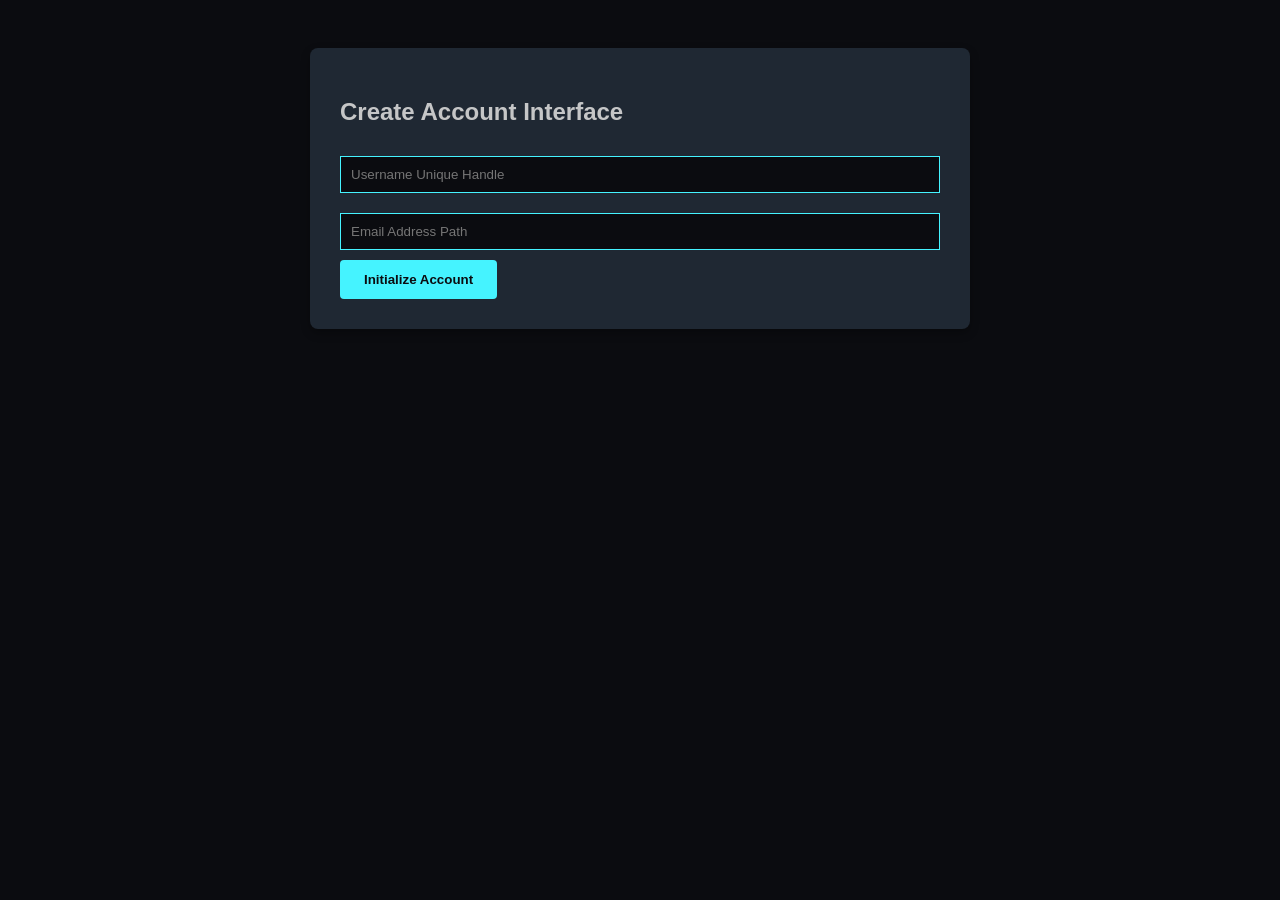
==== templates/index.html @ 7a2191dd "Initial commit: Added interactive UI and payment simulation views)" ====
<!DOCTYPE html>
<html lang="en">
<head>
    <meta charset="UTF-8">
    <title>Interactive Platform Ecosystem</title>
    <style>
        body { font-family: 'Segoe UI', Arial, sans-serif; background: #0b0c10; color: #c5c6c7; padding: 40px; }
        .card { background: #1f2833; border-radius: 8px; padding: 30px; max-width: 600px; margin: 0 auto; box-shadow: 0 4px 10px rgba(0,0,0,0.3); }
        .hidden { display: none; }
        .btn { background: #45f3ff; color: #0b0c10; border: none; padding: 12px 24px; font-weight: bold; border-radius: 4px; cursor: pointer; }
        .btn:hover { background: #1f2833; color: #45f3ff; border: 1px solid #45f3ff; }
        .input-field { width: 100%; padding: 10px; margin: 10px 0; background: #0b0c10; border: 1px solid #45f3ff; color: #fff; box-sizing: border-box; }
        .option-group { display: flex; justify-content: space-between; margin: 15px 0; }
    </style>
</head>
<body>

<div class="card" id="app-container">
    <!-- View Phase 1: Registration -->
    <div id="step-registration">
        <h2>Create Account Interface</h2>
        <input type="text" id="username" class="input-field" placeholder="Username Unique Handle">
        <input type="email" id="email" class="input-field" placeholder="Email Address Path">
        <button class="btn" onclick="submitRegistration()">Initialize Account</button>
    </div>

    <!-- View Phase 2: Premium Gateway Access Fee -->
    <div id="step-payment" class="hidden">
        <h2>Premium Platform Activation</h2>
        <p>Dynamic access tier fee evaluated relative to present regional profile demand matrix.</p>
        <p><strong>Required Entry Token: <span id="dynamic-fee">€35</span></strong></p>
        <button class="btn" onclick="executeMockPayment()">Authorize Fee Processing Token</button>
    </div>

    <!-- View Phase 3: Personality Matrix Engine -->
    <div id="step-questionnaire" class="hidden">
        <h2>Compatibility Assessment Array</h2>
        <div id="question-payload"></div>
        <button class="btn" onclick="submitAnswers()">Analyze Architecture Metrics</button>
    </div>
</div>

<script>
    let sessionUser = { id: null, paid: false };
    
    // Simulate current demand calculations between 30 and 50 Euro
    const computedFee = Math.floor(Math.random() * (50 - 30 + 1)) + 30;
    document.getElementById('dynamic-fee').innerText = `€${computedFee}`;

    async function postData(url = '', data = {}) {
        const response = await fetch(url, {
            method: 'POST',
            headers: { 'Content-Type': 'application/json' },
            body: JSON.stringify(data)
        });
        return response.json();
    }

    function submitRegistration() {
        const username = document.getElementById('username').value;
        const email = document.getElementById('email').value;
        
        postData('/api/register', { username, email }).then(res => {
            if(res.user_id) {
                sessionUser.id = res.user_id;
                document.getElementById('step-registration').classList.add('hidden');
                document.getElementById('step-payment').classList.remove('hidden');
            }
        });
    }

    function executeMockPayment() {
        postData('/api/payment', { user_id: sessionUser.id, fee: computedFee }).then(res => {
            if(res.access) {
                sessionUser.paid = true;
                loadQuestionnaire();
            }
        });
    }

    function loadQuestionnaire() {
        fetch(`/api/questions?user_id=${sessionUser.id}`)
            .then(res => res.json())
            .then(data => {
                if(data.questions) {
                    document.getElementById('step-payment').classList.add('hidden');
                    const container = document.getElementById('question-payload');
                    container.innerHTML = '';
                    
                    data.questions.forEach((q) => {
                        container.innerHTML += `
                            <div style="margin-bottom:20px;">
                                <p><strong>[${q.category}]</strong> ${q.text}</p>
                                <div class="option-group">
                                    <label><input type="radio" name="q_${q.id}" value="1"> Strongly Disagree</label>
                                    <label><input type="radio" name="q_${q.id}" value="3" checked> Neutral</label>
                                    <label><input type="radio" name="q_${q.id}" value="5"> Strongly Agree</label>
                                </div>
                            </div><hr style="border-color:#1f2833;">`;
                    });
                    document.getElementById('step-questionnaire').classList.remove('hidden');
                }
            });
    }

    function submitAnswers() {
        alert("Personality profile matrix captured into core data store backend.");
    }
</script>
</body>
  </html>
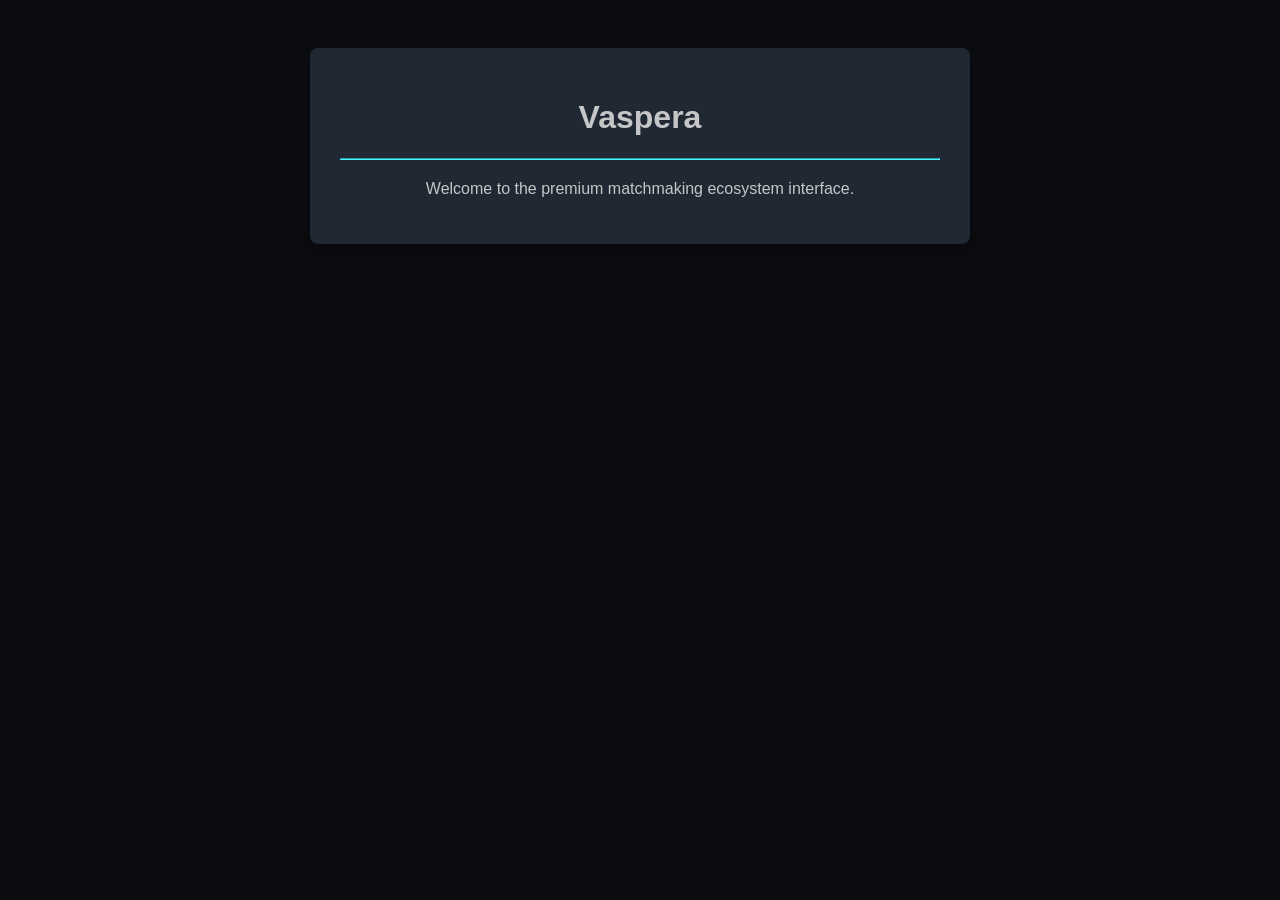
==== commit 0b9d315a: "Create index.html" ====
--- a/templates/index.html
+++ b/templates/index.html
@@ -2,111 +2,85 @@
 <html lang="en">
 <head>
     <meta charset="UTF-8">
-    <title>Interactive Platform Ecosystem</title>
+    <meta name="viewport" content="width=device-width, initial-scale=1.0">
+    <link rel="manifest" href="/manifest.json">
+    <meta name="theme-color" content="#45f3ff">
+    <title>Vaspera</title>
     <style>
-        body { font-family: 'Segoe UI', Arial, sans-serif; background: #0b0c10; color: #c5c6c7; padding: 40px; }
+        body { font-family: 'Segoe UI', Arial, sans-serif; background: #0b0c10; color: #c5c6c7; padding: 40px; text-align: center; }
         .card { background: #1f2833; border-radius: 8px; padding: 30px; max-width: 600px; margin: 0 auto; box-shadow: 0 4px 10px rgba(0,0,0,0.3); }
         .hidden { display: none; }
-        .btn { background: #45f3ff; color: #0b0c10; border: none; padding: 12px 24px; font-weight: bold; border-radius: 4px; cursor: pointer; }
-        .btn:hover { background: #1f2833; color: #45f3ff; border: 1px solid #45f3ff; }
-        .input-field { width: 100%; padding: 10px; margin: 10px 0; background: #0b0c10; border: 1px solid #45f3ff; color: #fff; box-sizing: border-box; }
-        .option-group { display: flex; justify-content: space-between; margin: 15px 0; }
+        .btn { background: #45f3ff; color: #0b0c10; border: none; padding: 12px 24px; font-weight: bold; border-radius: 4px; cursor: pointer; margin-top: 15px; }
+        .tagline { color: #45f3ff; font-style: italic; font-size: 1.2rem; margin-top: 5px; transition: all 0.5s ease; }
     </style>
 </head>
 <body>
 
-<div class="card" id="app-container">
-    <!-- View Phase 1: Registration -->
-    <div id="step-registration">
-        <h2>Create Account Interface</h2>
-        <input type="text" id="username" class="input-field" placeholder="Username Unique Handle">
-        <input type="email" id="email" class="input-field" placeholder="Email Address Path">
-        <button class="btn" onclick="submitRegistration()">Initialize Account</button>
+<div class="card">
+    <h1 id="brand-title">Vaspera</h1>
+    <p id="subline" class="tagline hidden">Where Stars Align</p>
+    
+    <hr style="border-color: #45f3ff; margin: 20px 0;">
+
+    <div id="install-banner" class="hidden">
+        <p>Enhance your matchmaking experience by downloading the official standalone app container.</p>
+        <button class="btn" id="btn-install">Download Vaspera</button>
     </div>
 
-    <!-- View Phase 2: Premium Gateway Access Fee -->
-    <div id="step-payment" class="hidden">
-        <h2>Premium Platform Activation</h2>
-        <p>Dynamic access tier fee evaluated relative to present regional profile demand matrix.</p>
-        <p><strong>Required Entry Token: <span id="dynamic-fee">€35</span></strong></p>
-        <button class="btn" onclick="executeMockPayment()">Authorize Fee Processing Token</button>
-    </div>
-
-    <!-- View Phase 3: Personality Matrix Engine -->
-    <div id="step-questionnaire" class="hidden">
-        <h2>Compatibility Assessment Array</h2>
-        <div id="question-payload"></div>
-        <button class="btn" onclick="submitAnswers()">Analyze Architecture Metrics</button>
+    <div id="main-content">
+        <p>Welcome to the premium matchmaking ecosystem interface.</p>
     </div>
 </div>
 
 <script>
-    let sessionUser = { id: null, paid: false };
-    
-    // Simulate current demand calculations between 30 and 50 Euro
-    const computedFee = Math.floor(Math.random() * (50 - 30 + 1)) + 30;
-    document.getElementById('dynamic-fee').innerText = `€${computedFee}`;
+  let deferredPrompt;
+  const subline = document.getElementById('subline');
+  const installBanner = document.getElementById('install-banner');
+  const btnInstall = document.getElementById('btn-install');
 
-    async function postData(url = '', data = {}) {
-        const response = await fetch(url, {
-            method: 'POST',
-            headers: { 'Content-Type': 'application/json' },
-            body: JSON.stringify(data)
-        });
-        return response.json();
+  // Register PWA service worker tracking logic
+  if ('serviceWorker' in navigator) {
+    window.addEventListener('load', () => {
+      navigator.serviceWorker.register('/sw.js')
+        .then(reg => console.log('Worker Active'))
+        .catch(err => console.error(err));
+    });
+  }
+
+  // Detects if the platform is installable on the device browser
+  window.addEventListener('beforeinstallprompt', (e) => {
+    e.preventDefault();
+    deferredPrompt = e;
+    // Reveal download prompt menu option to user
+    installBanner.classList.remove('hidden');
+  });
+
+  // Action hook executed when user taps the Download button
+  btnInstall.addEventListener('click', async () => {
+    if (deferredPrompt) {
+      deferredPrompt.prompt();
+      // Show the subline while downloading is happening
+      subline.classList.remove('hidden'); 
+      
+      const { outcome } = await deferredPrompt.userChoice;
+      console.log(`User installation decision outcome: ${outcome}`);
+      deferredPrompt = null;
+      installBanner.classList.add('hidden');
     }
+  });
 
-    function submitRegistration() {
-        const username = document.getElementById('username').value;
-        const email = document.getElementById('email').value;
-        
-        postData('/api/register', { username, email }).then(res => {
-            if(res.user_id) {
-                sessionUser.id = res.user_id;
-                document.getElementById('step-registration').classList.add('hidden');
-                document.getElementById('step-payment').classList.remove('hidden');
-            }
-        });
-    }
+  // Global event tracker: Fires when installation completes successfully
+  window.addEventListener('appinstalled', (evt) => {
+    console.log('Vaspera was successfully added to home screen.');
+    // Keep subline permanently visible inside the running downloaded app layout
+    subline.classList.remove('hidden');
+    installBanner.classList.add('hidden');
+  });
 
-    function executeMockPayment() {
-        postData('/api/payment', { user_id: sessionUser.id, fee: computedFee }).then(res => {
-            if(res.access) {
-                sessionUser.paid = true;
-                loadQuestionnaire();
-            }
-        });
-    }
-
-    function loadQuestionnaire() {
-        fetch(`/api/questions?user_id=${sessionUser.id}`)
-            .then(res => res.json())
-            .then(data => {
-                if(data.questions) {
-                    document.getElementById('step-payment').classList.add('hidden');
-                    const container = document.getElementById('question-payload');
-                    container.innerHTML = '';
-                    
-                    data.questions.forEach((q) => {
-                        container.innerHTML += `
-                            <div style="margin-bottom:20px;">
-                                <p><strong>[${q.category}]</strong> ${q.text}</p>
-                                <div class="option-group">
-                                    <label><input type="radio" name="q_${q.id}" value="1"> Strongly Disagree</label>
-                                    <label><input type="radio" name="q_${q.id}" value="3" checked> Neutral</label>
-                                    <label><input type="radio" name="q_${q.id}" value="5"> Strongly Agree</label>
-                                </div>
-                            </div><hr style="border-color:#1f2833;">`;
-                    });
-                    document.getElementById('step-questionnaire').classList.remove('hidden');
-                }
-            });
-    }
-
-    function submitAnswers() {
-        alert("Personality profile matrix captured into core data store backend.");
-    }
+  // Check if the app is running as a downloaded standalone container app
+  if (window.matchMedia('(display-mode: standalone)').matches) {
+     subline.classList.remove('hidden');
+  }
 </script>
 </body>
-  </html>
-          
+</html>
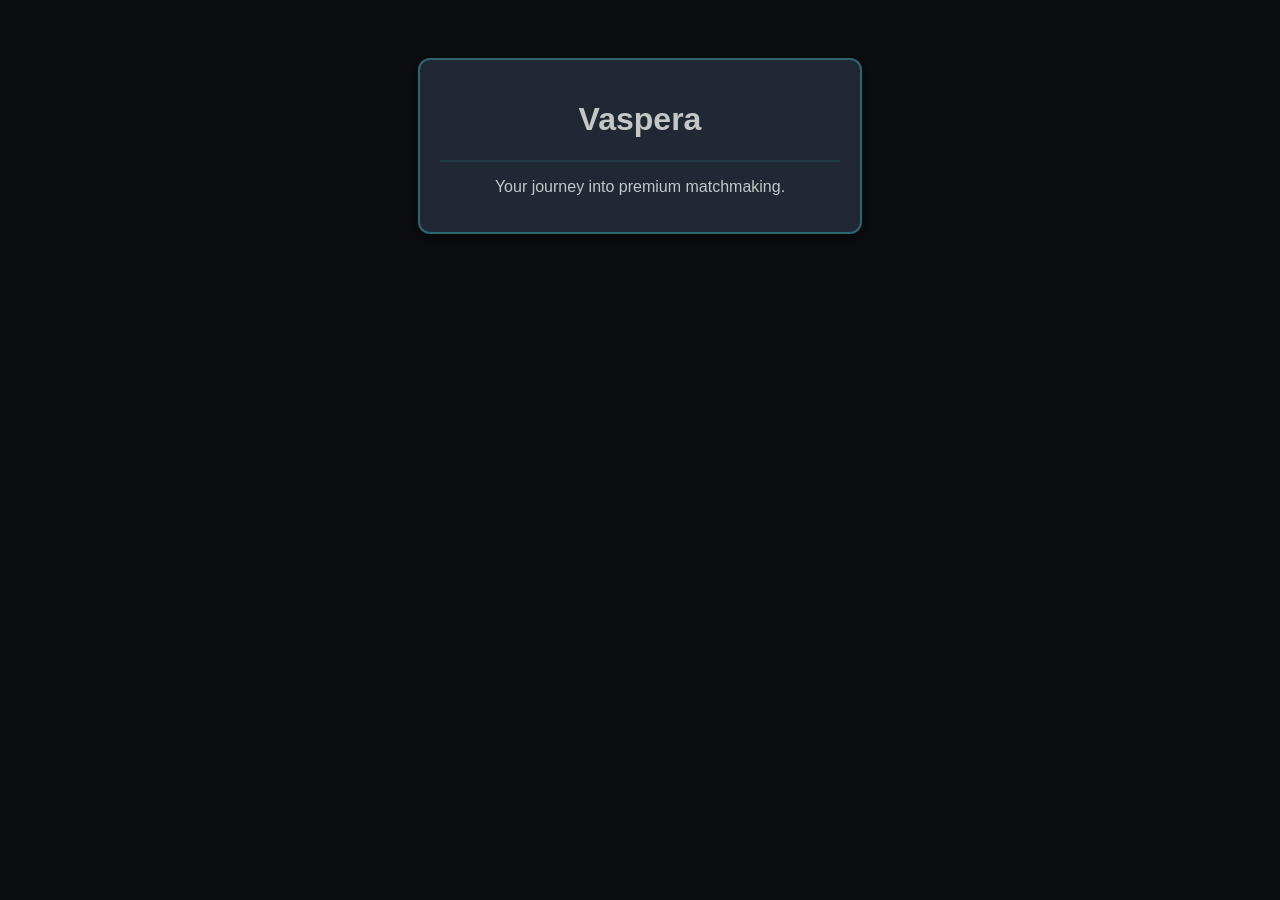
==== commit f964b2d1: "Add initial PWA HTML template for Vaspera" ====
--- a/templates/index.html
+++ b/templates/index.html
@@ -4,83 +4,76 @@
     <meta charset="UTF-8">
     <meta name="viewport" content="width=device-width, initial-scale=1.0">
     <link rel="manifest" href="/manifest.json">
-    <meta name="theme-color" content="#45f3ff">
+    <meta name="theme-color" content="#2c666e">
     <title>Vaspera</title>
     <style>
-        body { font-family: 'Segoe UI', Arial, sans-serif; background: #0b0c10; color: #c5c6c7; padding: 40px; text-align: center; }
-        .card { background: #1f2833; border-radius: 8px; padding: 30px; max-width: 600px; margin: 0 auto; box-shadow: 0 4px 10px rgba(0,0,0,0.3); }
-        .hidden { display: none; }
-        .btn { background: #45f3ff; color: #0b0c10; border: none; padding: 12px 24px; font-weight: bold; border-radius: 4px; cursor: pointer; margin-top: 15px; }
-        .tagline { color: #45f3ff; font-style: italic; font-size: 1.2rem; margin-top: 5px; transition: all 0.5s ease; }
+        body { font-family: sans-serif; background-color: #0b0c10; text-align: center; color: #c5c6c7; padding-top: 50px; }
+        .pwa-frame { border: 2px solid #2c666e; border-radius: 12px; max-width: 400px; margin: 0 auto; background: #1f2833; padding: 20px; box-shadow: 0 4px 6px rgba(0,0,0,0.3); }
+        .hidden { display: none !important; }
+        .tagline { color: #45f3ff; font-size: 1.2rem; font-style: italic; margin-top: 5px; }
+        .btn { background: #45f3ff; color: #0b0c10; border: none; padding: 12px 24px; font-weight: bold; border-radius: 5px; cursor: pointer; margin-top: 15px; }
     </style>
 </head>
 <body>
 
-<div class="card">
-    <h1 id="brand-title">Vaspera</h1>
-    <p id="subline" class="tagline hidden">Where Stars Align</p>
-    
-    <hr style="border-color: #45f3ff; margin: 20px 0;">
+    <div class="pwa-frame">
+        <h1>Vaspera</h1>
+        <p id="app-tagline" class="tagline hidden">Where Stars Align</p>
+        <hr style="border-color: #2c666e; border-style: solid; opacity: 0.3;">
+        
+        <p>Your journey into premium matchmaking.</p>
 
-    <div id="install-banner" class="hidden">
-        <p>Enhance your matchmaking experience by downloading the official standalone app container.</p>
-        <button class="btn" id="btn-install">Download Vaspera</button>
+        <div id="install-ui" class="hidden">
+            <p>Enhance your experience. Download the standalone app container.</p>
+            <button class="btn" id="btn-download">Download App</button>
+        </div>
     </div>
 
-    <div id="main-content">
-        <p>Welcome to the premium matchmaking ecosystem interface.</p>
-    </div>
-</div>
+    <script>
+        let deferredPrompt;
+        const subline = document.getElementById('app-tagline');
+        const installUi = document.getElementById('install-ui');
+        const downloadBtn = document.getElementById('btn-download');
 
-<script>
-  let deferredPrompt;
-  const subline = document.getElementById('subline');
-  const installBanner = document.getElementById('install-banner');
-  const btnInstall = document.getElementById('btn-install');
+        // --- PWA SERVICE WORKER REGISTRATION ---
+        if ('serviceWorker' in navigator) {
+            window.addEventListener('load', () => {
+                navigator.serviceWorker.register('/sw.js')
+                    .then(reg => console.log('Service Worker Registered'))
+                    .catch(err => console.error('PWA Registration Aborted:', err));
+            });
+        }
 
-  // Register PWA service worker tracking logic
-  if ('serviceWorker' in navigator) {
-    window.addEventListener('load', () => {
-      navigator.serviceWorker.register('/sw.js')
-        .then(reg => console.log('Worker Active'))
-        .catch(err => console.error(err));
-    });
-  }
+        // --- TRACKING THE APP DOWNLOAD STATE ---
 
-  // Detects if the platform is installable on the device browser
-  window.addEventListener('beforeinstallprompt', (e) => {
-    e.preventDefault();
-    deferredPrompt = e;
-    // Reveal download prompt menu option to user
-    installBanner.classList.remove('hidden');
-  });
+        // Activates when the mobile device detects the site can be installed
+        window.addEventListener('beforeinstallprompt', (e) => {
+            e.preventDefault();
+            deferredPrompt = e;
+            installUi.classList.remove('hidden'); // Show download button
+        });
 
-  // Action hook executed when user taps the Download button
-  btnInstall.addEventListener('click', async () => {
-    if (deferredPrompt) {
-      deferredPrompt.prompt();
-      // Show the subline while downloading is happening
-      subline.classList.remove('hidden'); 
-      
-      const { outcome } = await deferredPrompt.userChoice;
-      console.log(`User installation decision outcome: ${outcome}`);
-      deferredPrompt = null;
-      installBanner.classList.add('hidden');
-    }
-  });
+        downloadBtn.addEventListener('click', async () => {
+            if (deferredPrompt) {
+                deferredPrompt.prompt();
+                // Temporarily show subline while downloading is happening
+                subline.classList.remove('hidden'); 
+                deferredPrompt = null;
+                installUi.classList.add('hidden');
+            }
+        });
 
-  // Global event tracker: Fires when installation completes successfully
-  window.addEventListener('appinstalled', (evt) => {
-    console.log('Vaspera was successfully added to home screen.');
-    // Keep subline permanently visible inside the running downloaded app layout
-    subline.classList.remove('hidden');
-    installBanner.classList.add('hidden');
-  });
+        // Global Event Hook: Triggers immediately when the app download succeeds
+        window.addEventListener('appinstalled', (evt) => {
+            console.log('Vaspera successfully added to device screen.');
+            subline.classList.remove('hidden'); // Keep subline permanently visible
+        });
 
-  // Check if the app is running as a downloaded standalone container app
-  if (window.matchMedia('(display-mode: standalone)').matches) {
-     subline.classList.remove('hidden');
-  }
-</script>
+        // Keeps subline visible if someone opens the app after downloading it
+        if (window.matchMedia('(display-mode: standalone)').matches) {
+           subline.classList.remove('hidden');
+        }
+    </script>
 </body>
-</html>
+      </html>
+
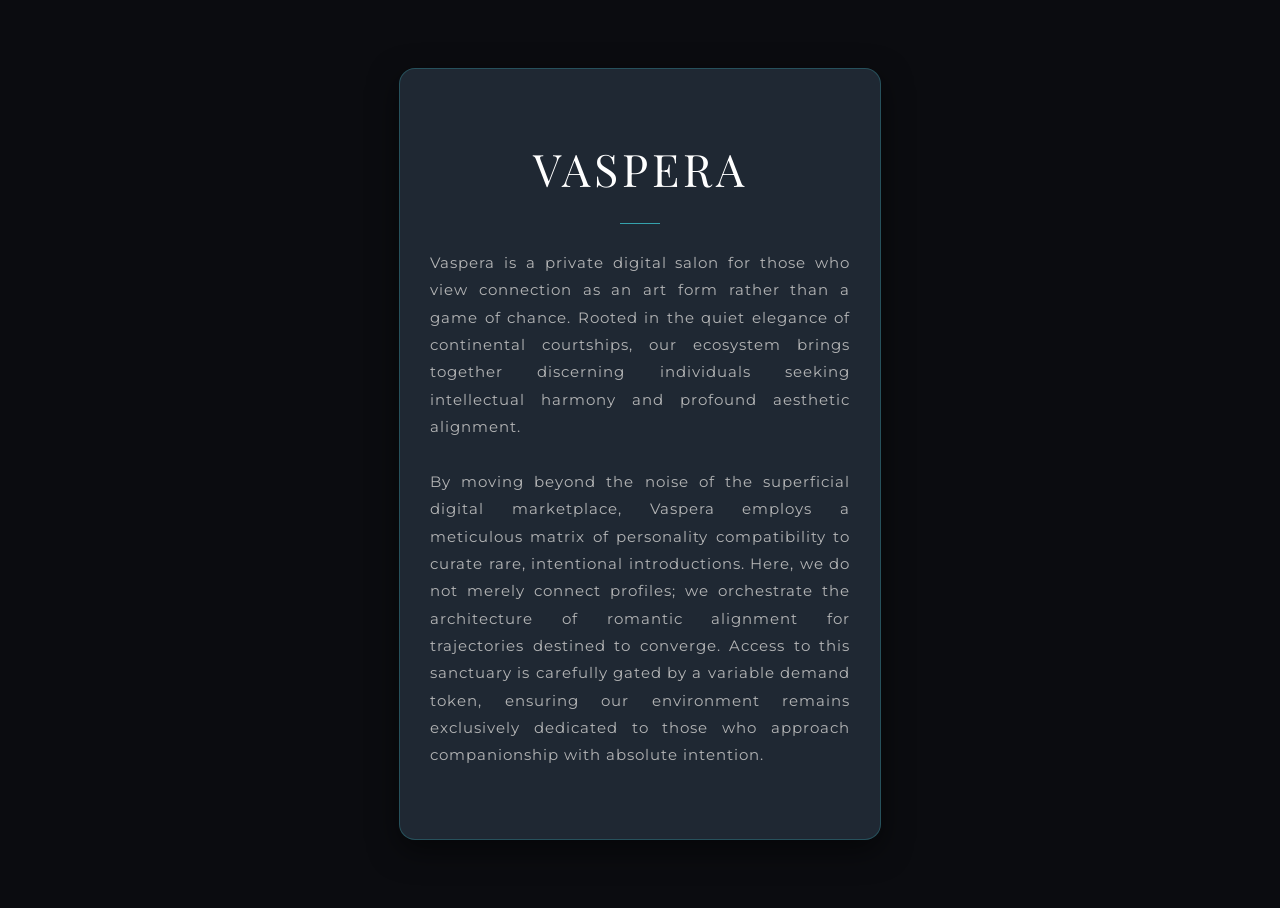
==== commit 1f671f88: "Update index.html" ====
--- a/templates/index.html
+++ b/templates/index.html
@@ -6,26 +6,98 @@
     <link rel="manifest" href="/manifest.json">
     <meta name="theme-color" content="#2c666e">
     <title>Vaspera</title>
+    <link href="https://fonts.googleapis.com/css2?family=Playfair+Display:ital,wght@0,400;0,600;1,400&family=Montserrat:wght@300;400&display=swap" rel="stylesheet">
+    
     <style>
-        body { font-family: sans-serif; background-color: #0b0c10; text-align: center; color: #c5c6c7; padding-top: 50px; }
-        .pwa-frame { border: 2px solid #2c666e; border-radius: 12px; max-width: 400px; margin: 0 auto; background: #1f2833; padding: 20px; box-shadow: 0 4px 6px rgba(0,0,0,0.3); }
+        body { 
+            font-family: 'Montserrat', sans-serif; 
+            background-color: #0b0c10; 
+            text-align: center; 
+            color: #c5c6c7; 
+            padding: 60px 20px; 
+        }
+        .pwa-frame { 
+            border: 1px solid rgba(69, 243, 255, 0.2); 
+            border-radius: 16px; 
+            max-width: 420px; 
+            margin: 0 auto; 
+            background: #1f2833; 
+            padding: 40px 30px; 
+            box-shadow: 0 10px 30px rgba(0,0,0,0.5); 
+        }
+        h1 { 
+            font-family: 'Playfair Display', serif; 
+            font-size: 2.8rem; 
+            letter-spacing: 4px; 
+            color: #ffffff; 
+            margin-bottom: 0;
+            font-weight: 400;
+        }
         .hidden { display: none !important; }
-        .tagline { color: #45f3ff; font-size: 1.2rem; font-style: italic; margin-top: 5px; }
-        .btn { background: #45f3ff; color: #0b0c10; border: none; padding: 12px 24px; font-weight: bold; border-radius: 5px; cursor: pointer; margin-top: 15px; }
+        
+        /* The special tagline parameters */
+        .tagline { 
+            font-family: 'Playfair Display', serif;
+            color: #45f3ff; 
+            font-size: 1.1rem; 
+            font-style: italic; 
+            margin-top: 8px; 
+            letter-spacing: 2px;
+        }
+        
+        .divider {
+            width: 40px;
+            height: 1px;
+            background: #45f3ff;
+            margin: 25px auto;
+            opacity: 0.6;
+        }
+        
+        .description-text {
+            font-size: 0.95rem;
+            line-height: 1.8;
+            letter-spacing: 1px;
+            color: #b3b4b5;
+            text-align: justify;
+            text-justify: inter-word;
+            margin-bottom: 30px;
+        }
+        
+        .btn { 
+            background: transparent; 
+            color: #45f3ff; 
+            border: 1px solid #45f3ff; 
+            padding: 14px 30px; 
+            font-size: 0.85rem;
+            letter-spacing: 2px;
+            text-transform: uppercase;
+            font-weight: bold; 
+            border-radius: 4px; 
+            cursor: pointer; 
+            transition: all 0.3s ease;
+        }
+        .btn:hover {
+            background: #45f3ff;
+            color: #0b0c10;
+        }
     </style>
 </head>
 <body>
 
     <div class="pwa-frame">
-        <h1>Vaspera</h1>
+        <h1>VASPERA</h1>
         <p id="app-tagline" class="tagline hidden">Where Stars Align</p>
-        <hr style="border-color: #2c666e; border-style: solid; opacity: 0.3;">
         
-        <p>Your journey into premium matchmaking.</p>
+        <div class="divider"></div>
+        
+        <div id="main-content" class="description-text">
+            Vaspera is a private digital salon for those who view connection as an art form rather than a game of chance. Rooted in the quiet elegance of continental courtships, our ecosystem brings together discerning individuals seeking intellectual harmony and profound aesthetic alignment. 
+            <br><br>
+            By moving beyond the noise of the superficial digital marketplace, Vaspera employs a meticulous matrix of personality compatibility to curate rare, intentional introductions. Here, we do not merely connect profiles; we orchestrate the architecture of romantic alignment for trajectories destined to converge. Access to this sanctuary is carefully gated by a variable demand token, ensuring our environment remains exclusively dedicated to those who approach companionship with absolute intention.
+        </div>
 
         <div id="install-ui" class="hidden">
-            <p>Enhance your experience. Download the standalone app container.</p>
-            <button class="btn" id="btn-download">Download App</button>
+            <button class="btn" id="btn-download">Enter the Environment</button>
         </div>
     </div>
 
@@ -35,28 +107,27 @@
         const installUi = document.getElementById('install-ui');
         const downloadBtn = document.getElementById('btn-download');
 
-        // --- PWA SERVICE WORKER REGISTRATION ---
+        // Service Worker operational check
         if ('serviceWorker' in navigator) {
             window.addEventListener('load', () => {
                 navigator.serviceWorker.register('/sw.js')
-                    .then(reg => console.log('Service Worker Registered'))
-                    .catch(err => console.error('PWA Registration Aborted:', err));
+                    .then(reg => console.log('PWA system active'))
+                    .catch(err => console.error(err));
             });
         }
 
-        // --- TRACKING THE APP DOWNLOAD STATE ---
-
-        // Activates when the mobile device detects the site can be installed
+        // Detects if the mobile device browser supports installation
         window.addEventListener('beforeinstallprompt', (e) => {
             e.preventDefault();
             deferredPrompt = e;
-            installUi.classList.remove('hidden'); // Show download button
+            installUi.classList.remove('hidden'); 
         });
 
+        // Trigger action when user taps "Enter the Environment"
         downloadBtn.addEventListener('click', async () => {
             if (deferredPrompt) {
                 deferredPrompt.prompt();
-                // Temporarily show subline while downloading is happening
+                // Temporarily reveal subline during downloading lifecycle
                 subline.classList.remove('hidden'); 
                 deferredPrompt = null;
                 installUi.classList.add('hidden');
@@ -65,15 +136,13 @@
 
         // Global Event Hook: Triggers immediately when the app download succeeds
         window.addEventListener('appinstalled', (evt) => {
-            console.log('Vaspera successfully added to device screen.');
-            subline.classList.remove('hidden'); // Keep subline permanently visible
+            subline.classList.remove('hidden'); // Ensure subtitle stays visible
         });
 
-        // Keeps subline visible if someone opens the app after downloading it
+        // Keeps subline visible when running as a downloaded standalone app container
         if (window.matchMedia('(display-mode: standalone)').matches) {
            subline.classList.remove('hidden');
         }
     </script>
 </body>
-      </html>
-
+</html>
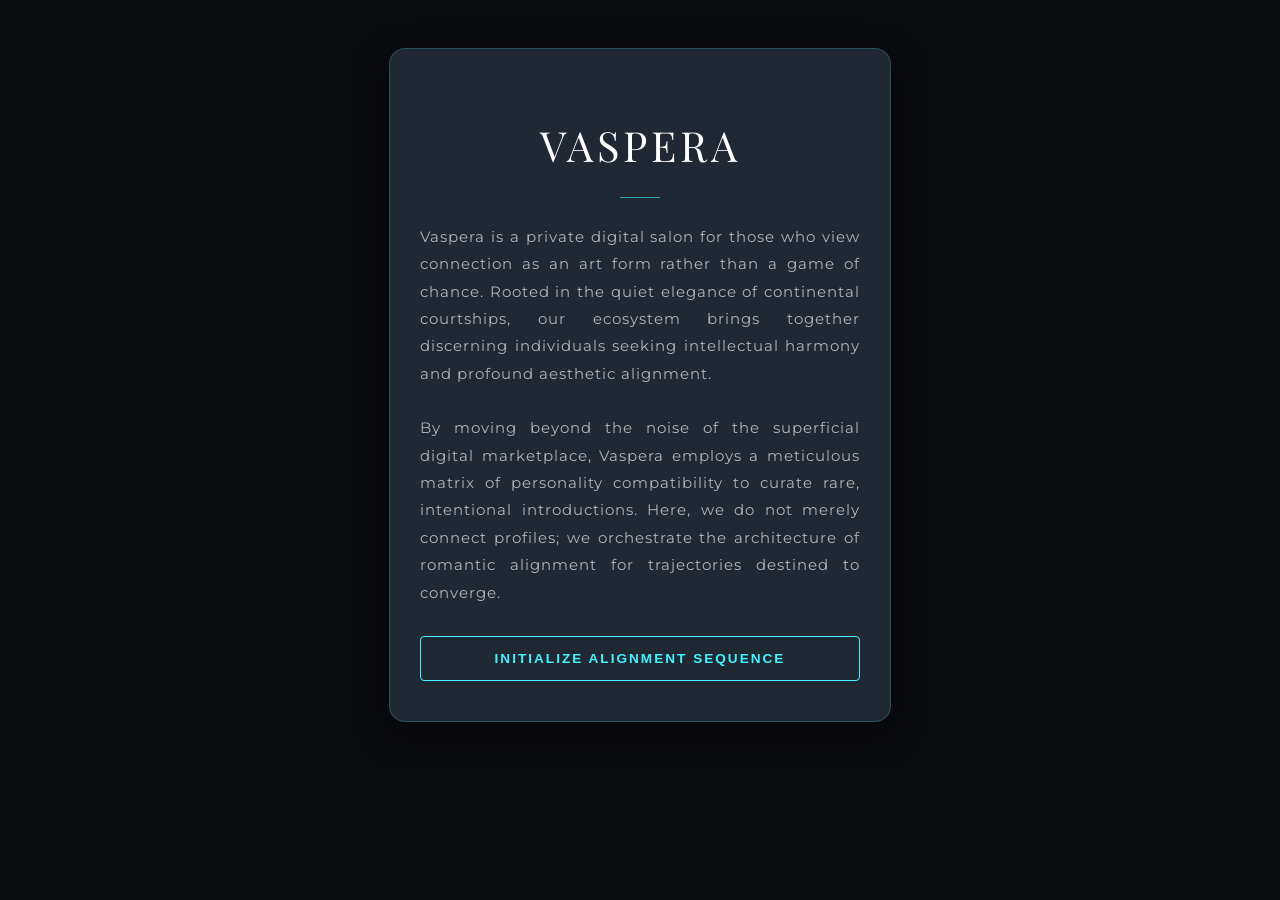
==== commit 79a3ebdf: "Revise index.html for layout and quiz enhancements Updated styles and content in index.html for impr" ====
--- a/templates/index.html
+++ b/templates/index.html
@@ -6,7 +6,7 @@
     <link rel="manifest" href="/manifest.json">
     <meta name="theme-color" content="#2c666e">
     <title>Vaspera</title>
-    <link href="https://fonts.googleapis.com/css2?family=Playfair+Display:ital,wght@0,400;0,600;1,400&family=Montserrat:wght@300;400&display=swap" rel="stylesheet">
+    <link href="https://fonts.googleapis.com/css2?family=Playfair+Display:ital,wght@0,400;0,600;1,400&family=Montserrat:wght@300;400;500&display=swap" rel="stylesheet">
     
     <style>
         body { 
@@ -14,12 +14,12 @@
             background-color: #0b0c10; 
             text-align: center; 
             color: #c5c6c7; 
-            padding: 60px 20px; 
+            padding: 40px 20px; 
         }
         .pwa-frame { 
             border: 1px solid rgba(69, 243, 255, 0.2); 
             border-radius: 16px; 
-            max-width: 420px; 
+            max-width: 440px; 
             margin: 0 auto; 
             background: #1f2833; 
             padding: 40px 30px; 
@@ -27,15 +27,13 @@
         }
         h1 { 
             font-family: 'Playfair Display', serif; 
-            font-size: 2.8rem; 
+            font-size: 2.6rem; 
             letter-spacing: 4px; 
             color: #ffffff; 
             margin-bottom: 0;
             font-weight: 400;
         }
         .hidden { display: none !important; }
-        
-        /* The special tagline parameters */
         .tagline { 
             font-family: 'Playfair Display', serif;
             color: #45f3ff; 
@@ -44,42 +42,30 @@
             margin-top: 8px; 
             letter-spacing: 2px;
         }
+        .divider { width: 40px; height: 1px; background: #45f3ff; margin: 25px auto; opacity: 0.6; }
         
-        .divider {
-            width: 40px;
-            height: 1px;
-            background: #45f3ff;
-            margin: 25px auto;
-            opacity: 0.6;
+        .description-text, .quiz-box {
+            font-size: 0.95rem; line-height: 1.8; letter-spacing: 1px; color: #b3b4b5; margin-bottom: 30px;
         }
-        
-        .description-text {
-            font-size: 0.95rem;
-            line-height: 1.8;
-            letter-spacing: 1px;
-            color: #b3b4b5;
-            text-align: justify;
-            text-justify: inter-word;
-            margin-bottom: 30px;
+        .description-text { text-align: justify; }
+
+        .btn { 
+            background: transparent; color: #45f3ff; border: 1px solid #45f3ff; 
+            padding: 14px 30px; font-size: 0.85rem; letter-spacing: 2px;
+            text-transform: uppercase; font-weight: bold; border-radius: 4px; 
+            cursor: pointer; transition: all 0.3s ease; width: 100%; box-sizing: border-box;
         }
-        
-        .btn { 
-            background: transparent; 
-            color: #45f3ff; 
-            border: 1px solid #45f3ff; 
-            padding: 14px 30px; 
-            font-size: 0.85rem;
-            letter-spacing: 2px;
-            text-transform: uppercase;
-            font-weight: bold; 
-            border-radius: 4px; 
-            cursor: pointer; 
-            transition: all 0.3s ease;
+        .btn:hover { background: #45f3ff; color: #0b0c10; }
+
+        /* Quiz Interface Styling */
+        .question-title { font-family: 'Playfair Display', serif; color: #ffffff; font-size: 1.4rem; margin-bottom: 20px; }
+        .matrix-options { display: flex; flex-direction: column; gap: 12px; text-align: left; margin-top: 20px; }
+        .matrix-label { 
+            background: rgba(11, 12, 16, 0.6); padding: 12px 15px; border-radius: 6px; 
+            cursor: pointer; border: 1px solid transparent; display: flex; align-items: center; gap: 10px;
         }
-        .btn:hover {
-            background: #45f3ff;
-            color: #0b0c10;
-        }
+        .matrix-label:hover { border-color: rgba(69, 243, 255, 0.4); }
+        input[type="radio"] { accent-color: #45f3ff; }
     </style>
 </head>
 <body>
@@ -87,17 +73,43 @@
     <div class="pwa-frame">
         <h1>VASPERA</h1>
         <p id="app-tagline" class="tagline hidden">Where Stars Align</p>
-        
         <div class="divider"></div>
         
-        <div id="main-content" class="description-text">
-            Vaspera is a private digital salon for those who view connection as an art form rather than a game of chance. Rooted in the quiet elegance of continental courtships, our ecosystem brings together discerning individuals seeking intellectual harmony and profound aesthetic alignment. 
-            <br><br>
-            By moving beyond the noise of the superficial digital marketplace, Vaspera employs a meticulous matrix of personality compatibility to curate rare, intentional introductions. Here, we do not merely connect profiles; we orchestrate the architecture of romantic alignment for trajectories destined to converge. Access to this sanctuary is carefully gated by a variable demand token, ensuring our environment remains exclusively dedicated to those who approach companionship with absolute intention.
+        <div id="view-welcome">
+            <div class="description-text">
+                Vaspera is a private digital salon for those who view connection as an art form rather than a game of chance. Rooted in the quiet elegance of continental courtships, our ecosystem brings together discerning individuals seeking intellectual harmony and profound aesthetic alignment. 
+                <br><br>
+                By moving beyond the noise of the superficial digital marketplace, Vaspera employs a meticulous matrix of personality compatibility to curate rare, intentional introductions. Here, we do not merely connect profiles; we orchestrate the architecture of romantic alignment for trajectories destined to converge.
+            </div>
+            
+            <div id="install-ui" class="hidden">
+                <button class="btn" id="btn-download">Enter the Environment</button>
+            </div>
+            <div id="fallback-ui">
+                <button class="btn" onclick="startEcosystemFlow()">Initialize Alignment Sequence</button>
+            </div>
         </div>
 
-        <div id="install-ui" class="hidden">
-            <button class="btn" id="btn-download">Enter the Environment</button>
+        <div id="view-quiz" class="hidden">
+            <h3 id="question-number" style="color: #45f3ff; font-size: 0.8rem; letter-spacing: 2px;">SURVEY 01 / 03</h3>
+            <div id="question-text" class="question-title">How deeply do you prioritize intellectual solitude over collaborative social settings?</div>
+            
+            <div class="matrix-options">
+                <label class="matrix-label"><input type="radio" name="matrix_input" value="1"> Absolute Variance (Strongly Disagree)</label>
+                <label class="matrix-label"><input type="radio" name="matrix_input" value="2"> Slight Variance</label>
+                <label class="matrix-label"><input type="radio" name="matrix_input" value="3" checked> Symmetrical Balance (Neutral)</label>
+                <label class="matrix-label"><input type="radio" name="matrix_input" value="4"> Soft Resonance</label>
+                <label class="matrix-label"><input type="radio" name="matrix_input" value="5"> Absolute Resonance (Strongly Agree)</label>
+            </div>
+            <br>
+            <button class="btn" onclick="processNextQuestion()">Advance Trajectory</button>
+        </div>
+
+        <div id="view-results" class="hidden">
+            <div class="question-title">Sequence Concluded</div>
+            <p style="font-size: 0.95rem; line-height: 1.6; color: #b3b4b5;">Your architectural worldview metrics have been encrypted and submitted to our core database pool.</p>
+            <div class="divider"></div>
+            <p style="color: #45f3ff; font-style: italic;">Awaiting structural synchronization...</p>
         </div>
     </div>
 
@@ -105,44 +117,78 @@
         let deferredPrompt;
         const subline = document.getElementById('app-tagline');
         const installUi = document.getElementById('install-ui');
+        const fallbackUi = document.getElementById('fallback-ui');
         const downloadBtn = document.getElementById('btn-download');
 
-        // Service Worker operational check
+        // Sample questionnaire arrays parameters 
+        const questions = [
+            "How deeply do you prioritize intellectual solitude over collaborative settings?",
+            "Do you consider financial and professional transparency critical in early connection stages?",
+            "Does a partner's creative aesthetic expression hold equal weight to logical rationale?"
+        ];
+        let currentQuestionIndex = 0;
+        let selectedAnswers = [];
+
+        // PWA operational verification registration
         if ('serviceWorker' in navigator) {
             window.addEventListener('load', () => {
-                navigator.serviceWorker.register('/sw.js')
-                    .then(reg => console.log('PWA system active'))
-                    .catch(err => console.error(err));
+                navigator.serviceWorker.register('/sw.js').catch(err => console.error(err));
             });
         }
 
-        // Detects if the mobile device browser supports installation
         window.addEventListener('beforeinstallprompt', (e) => {
             e.preventDefault();
             deferredPrompt = e;
             installUi.classList.remove('hidden'); 
+            fallbackUi.classList.add('hidden');
         });
 
-        // Trigger action when user taps "Enter the Environment"
         downloadBtn.addEventListener('click', async () => {
             if (deferredPrompt) {
                 deferredPrompt.prompt();
-                // Temporarily reveal subline during downloading lifecycle
                 subline.classList.remove('hidden'); 
                 deferredPrompt = null;
                 installUi.classList.add('hidden');
+                setTimeout(startEcosystemFlow, 1000); // Transitions to quiz right after prompt action
             }
         });
 
-        // Global Event Hook: Triggers immediately when the app download succeeds
-        window.addEventListener('appinstalled', (evt) => {
-            subline.classList.remove('hidden'); // Ensure subtitle stays visible
+        window.addEventListener('appinstalled', () => {
+            subline.classList.remove('hidden');
         });
 
-        // Keeps subline visible when running as a downloaded standalone app container
         if (window.matchMedia('(display-mode: standalone)').matches) {
            subline.classList.remove('hidden');
         }
+
+        // --- SCREEN VIEW TRANSITION OPERATIONS ---
+        function startEcosystemFlow() {
+            document.getElementById('view-welcome').classList.add('hidden');
+            document.getElementById('view-quiz').classList.remove('hidden');
+            renderQuestion();
+        }
+
+        function renderQuestion() {
+            document.getElementById('question-number').innerText = `SURVEY 0${currentQuestionIndex + 1} / 0${questions.length}`;
+            document.getElementById('question-text').innerText = questions[currentQuestionIndex];
+            document.querySelector('input[name="matrix_input"][value="3"]').checked = true; // resets option parameter to neutral
+        }
+
+        function processNextQuestion() {
+            const selectedRadio = document.querySelector('input[name="matrix_input"]:checked');
+            selectedAnswers.push(selectedRadio.value);
+
+            currentQuestionIndex++;
+            if (currentQuestionIndex < questions.length) {
+                renderQuestion();
+            } else {
+                // All questions captured: reveal final alignment status screen
+                document.getElementById('view-quiz').classList.add('hidden');
+                document.getElementById('view-results').classList.remove('hidden');
+                console.log("Vector string array submitted to memory pool:", selectedAnswers.join(','));
+            }
+        }
     </script>
 </body>
-</html>
+    </html>
+    
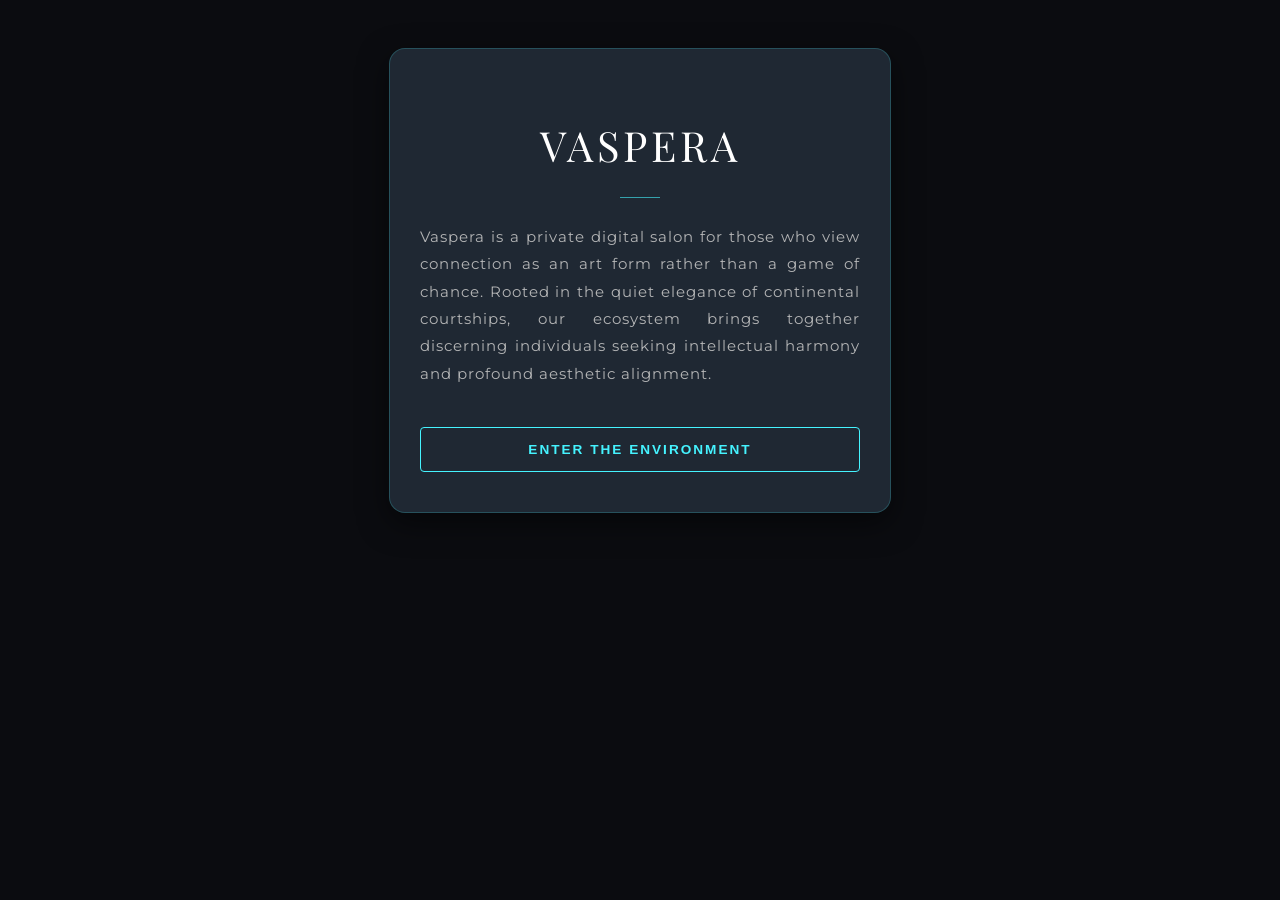
==== commit deeed541: "Refactor HTML and JavaScript for registration flow" ====
--- a/templates/index.html
+++ b/templates/index.html
@@ -10,54 +10,42 @@
     
     <style>
         body { 
-            font-family: 'Montserrat', sans-serif; 
-            background-color: #0b0c10; 
-            text-align: center; 
-            color: #c5c6c7; 
-            padding: 40px 20px; 
+            font-family: 'Montserrat', sans-serif; background-color: #0b0c10; 
+            text-align: center; color: #c5c6c7; padding: 40px 20px; 
         }
         .pwa-frame { 
-            border: 1px solid rgba(69, 243, 255, 0.2); 
-            border-radius: 16px; 
-            max-width: 440px; 
-            margin: 0 auto; 
-            background: #1f2833; 
-            padding: 40px 30px; 
-            box-shadow: 0 10px 30px rgba(0,0,0,0.5); 
+            border: 1px solid rgba(69, 243, 255, 0.2); border-radius: 16px; 
+            max-width: 440px; margin: 0 auto; background: #1f2833; 
+            padding: 40px 30px; box-shadow: 0 10px 30px rgba(0,0,0,0.5); 
         }
         h1 { 
-            font-family: 'Playfair Display', serif; 
-            font-size: 2.6rem; 
-            letter-spacing: 4px; 
-            color: #ffffff; 
-            margin-bottom: 0;
-            font-weight: 400;
+            font-family: 'Playfair Display', serif; font-size: 2.6rem; 
+            letter-spacing: 4px; color: #ffffff; margin-bottom: 0; font-weight: 400;
         }
         .hidden { display: none !important; }
         .tagline { 
-            font-family: 'Playfair Display', serif;
-            color: #45f3ff; 
-            font-size: 1.1rem; 
-            font-style: italic; 
-            margin-top: 8px; 
-            letter-spacing: 2px;
+            font-family: 'Playfair Display', serif; color: #45f3ff; 
+            font-size: 1.1rem; font-style: italic; margin-top: 8px; letter-spacing: 2px;
         }
         .divider { width: 40px; height: 1px; background: #45f3ff; margin: 25px auto; opacity: 0.6; }
+        .description-text { font-size: 0.95rem; line-height: 1.8; letter-spacing: 1px; color: #b3b4b5; margin-bottom: 30px; text-align: justify; }
         
-        .description-text, .quiz-box {
-            font-size: 0.95rem; line-height: 1.8; letter-spacing: 1px; color: #b3b4b5; margin-bottom: 30px;
+        /* Interactive Input Form Formatting */
+        .input-field {
+            width: 100%; padding: 14px; margin: 10px 0; background: #0b0c10;
+            border: 1px solid rgba(69, 243, 255, 0.3); border-radius: 4px;
+            color: #fff; font-family: 'Montserrat', sans-serif; box-sizing: border-box;
         }
-        .description-text { text-align: justify; }
+        .input-field:focus { border-color: #45f3ff; outline: none; }
 
         .btn { 
             background: transparent; color: #45f3ff; border: 1px solid #45f3ff; 
             padding: 14px 30px; font-size: 0.85rem; letter-spacing: 2px;
             text-transform: uppercase; font-weight: bold; border-radius: 4px; 
-            cursor: pointer; transition: all 0.3s ease; width: 100%; box-sizing: border-box;
+            cursor: pointer; transition: all 0.3s ease; width: 100%; box-sizing: border-box; margin-top: 10px;
         }
         .btn:hover { background: #45f3ff; color: #0b0c10; }
 
-        /* Quiz Interface Styling */
         .question-title { font-family: 'Playfair Display', serif; color: #ffffff; font-size: 1.4rem; margin-bottom: 20px; }
         .matrix-options { display: flex; flex-direction: column; gap: 12px; text-align: left; margin-top: 20px; }
         .matrix-label { 
@@ -77,29 +65,29 @@
         
         <div id="view-welcome">
             <div class="description-text">
-                Vaspera is a private digital salon for those who view connection as an art form rather than a game of chance. Rooted in the quiet elegance of continental courtships, our ecosystem brings together discerning individuals seeking intellectual harmony and profound aesthetic alignment. 
-                <br><br>
-                By moving beyond the noise of the superficial digital marketplace, Vaspera employs a meticulous matrix of personality compatibility to curate rare, intentional introductions. Here, we do not merely connect profiles; we orchestrate the architecture of romantic alignment for trajectories destined to converge.
+                Vaspera is a private digital salon for those who view connection as an art form rather than a game of chance. Rooted in the quiet elegance of continental courtships, our ecosystem brings together discerning individuals seeking intellectual harmony and profound aesthetic alignment.
             </div>
-            
-            <div id="install-ui" class="hidden">
-                <button class="btn" id="btn-download">Enter the Environment</button>
-            </div>
-            <div id="fallback-ui">
-                <button class="btn" onclick="startEcosystemFlow()">Initialize Alignment Sequence</button>
-            </div>
+            <button class="btn" onclick="transitionToRegister()">Enter the Environment</button>
+        </div>
+
+        <div id="view-register" class="hidden">
+            <div class="question-title">Initialize Identity</div>
+            <p style="font-size:0.85rem; color:#b3b4b5; margin-bottom:20px;">Provide your signature details to establish an architectural baseline handle.</p>
+            <input type="text" id="reg-username" class="input-field" placeholder="Unique Handle / Username">
+            <input type="email" id="reg-email" class="input-field" placeholder="Email Address">
+            <button class="btn" onclick="submitIdentityData()">Request Verification</button>
         </div>
 
         <div id="view-quiz" class="hidden">
             <h3 id="question-number" style="color: #45f3ff; font-size: 0.8rem; letter-spacing: 2px;">SURVEY 01 / 03</h3>
-            <div id="question-text" class="question-title">How deeply do you prioritize intellectual solitude over collaborative social settings?</div>
+            <div id="question-text" class="question-title">...</div>
             
             <div class="matrix-options">
-                <label class="matrix-label"><input type="radio" name="matrix_input" value="1"> Absolute Variance (Strongly Disagree)</label>
+                <label class="matrix-label"><input type="radio" name="matrix_input" value="1"> Absolute Variance</label>
                 <label class="matrix-label"><input type="radio" name="matrix_input" value="2"> Slight Variance</label>
-                <label class="matrix-label"><input type="radio" name="matrix_input" value="3" checked> Symmetrical Balance (Neutral)</label>
+                <label class="matrix-label"><input type="radio" name="matrix_input" value="3" checked> Symmetrical Balance</label>
                 <label class="matrix-label"><input type="radio" name="matrix_input" value="4"> Soft Resonance</label>
-                <label class="matrix-label"><input type="radio" name="matrix_input" value="5"> Absolute Resonance (Strongly Agree)</label>
+                <label class="matrix-label"><input type="radio" name="matrix_input" value="5"> Absolute Resonance</label>
             </div>
             <br>
             <button class="btn" onclick="processNextQuestion()">Advance Trajectory</button>
@@ -114,67 +102,63 @@
     </div>
 
     <script>
-        let deferredPrompt;
-        const subline = document.getElementById('app-tagline');
-        const installUi = document.getElementById('install-ui');
-        const fallbackUi = document.getElementById('fallback-ui');
-        const downloadBtn = document.getElementById('btn-download');
-
-        // Sample questionnaire arrays parameters 
+        let sessionUserId = null;
         const questions = [
             "How deeply do you prioritize intellectual solitude over collaborative settings?",
-            "Do you consider financial and professional transparency critical in early connection stages?",
+            "Do you consider professional transparency critical in early connection stages?",
             "Does a partner's creative aesthetic expression hold equal weight to logical rationale?"
         ];
         let currentQuestionIndex = 0;
         let selectedAnswers = [];
 
-        // PWA operational verification registration
+        // Service Worker registration logic
         if ('serviceWorker' in navigator) {
             window.addEventListener('load', () => {
                 navigator.serviceWorker.register('/sw.js').catch(err => console.error(err));
             });
         }
 
-        window.addEventListener('beforeinstallprompt', (e) => {
-            e.preventDefault();
-            deferredPrompt = e;
-            installUi.classList.remove('hidden'); 
-            fallbackUi.classList.add('hidden');
-        });
-
-        downloadBtn.addEventListener('click', async () => {
-            if (deferredPrompt) {
-                deferredPrompt.prompt();
-                subline.classList.remove('hidden'); 
-                deferredPrompt = null;
-                installUi.classList.add('hidden');
-                setTimeout(startEcosystemFlow, 1000); // Transitions to quiz right after prompt action
-            }
-        });
-
-        window.addEventListener('appinstalled', () => {
-            subline.classList.remove('hidden');
-        });
-
+        // Display subline checks for standalone Progressive Web App windows
         if (window.matchMedia('(display-mode: standalone)').matches) {
-           subline.classList.remove('hidden');
+           document.getElementById('app-tagline').classList.remove('hidden');
         }
 
-        // --- SCREEN VIEW TRANSITION OPERATIONS ---
-        function startEcosystemFlow() {
+        function transitionToRegister() {
             document.getElementById('view-welcome').classList.add('hidden');
-            document.getElementById('view-quiz').classList.remove('hidden');
-            renderQuestion();
+            document.getElementById('view-register').classList.remove('hidden');
+        }
+
+        // POST Request to Backend Database via Javascript Fetch API
+        async function submitIdentityData() {
+            const username = document.getElementById('reg-username').value;
+            const email = document.getElementById('reg-email').value;
+
+            if(!username || !email) { alert("Complete parameters requested."); return; }
+
+            const response = await fetch('/api/register', {
+                method: 'POST',
+                headers: { 'Content-Type': 'application/json' },
+                body: JSON.stringify({ username, email })
+            });
+            
+            const data = await response.json();
+            if(data.user_id) {
+                sessionUserId = data.user_id; // Capture database primary key identity
+                document.getElementById('view-register').classList.add('hidden');
+                document.getElementById('view-quiz').classList.remove('hidden');
+                renderQuestion();
+            } else {
+                alert(data.error || "Verification issue.");
+            }
         }
 
         function renderQuestion() {
             document.getElementById('question-number').innerText = `SURVEY 0${currentQuestionIndex + 1} / 0${questions.length}`;
             document.getElementById('question-text').innerText = questions[currentQuestionIndex];
-            document.querySelector('input[name="matrix_input"][value="3"]').checked = true; // resets option parameter to neutral
+            document.querySelector('input[name="matrix_input"][value="3"]').checked = true;
         }
 
-        function processNextQuestion() {
+        async function processNextQuestion() {
             const selectedRadio = document.querySelector('input[name="matrix_input"]:checked');
             selectedAnswers.push(selectedRadio.value);
 
@@ -182,10 +166,16 @@
             if (currentQuestionIndex < questions.length) {
                 renderQuestion();
             } else {
-                // All questions captured: reveal final alignment status screen
                 document.getElementById('view-quiz').classList.add('hidden');
                 document.getElementById('view-results').classList.remove('hidden');
-                console.log("Vector string array submitted to memory pool:", selectedAnswers.join(','));
+                
+                // Final sync: dispatch answer metrics vector parameter to user database row
+                const answerVectorString = selectedAnswers.join(',');
+                await fetch('/api/submit-quiz', {
+                    method: 'POST',
+                    headers: { 'Content-Type': 'application/json' },
+                    body: JSON.stringify({ user_id: sessionUserId, answers: answerVectorString })
+                });
             }
         }
     </script>
